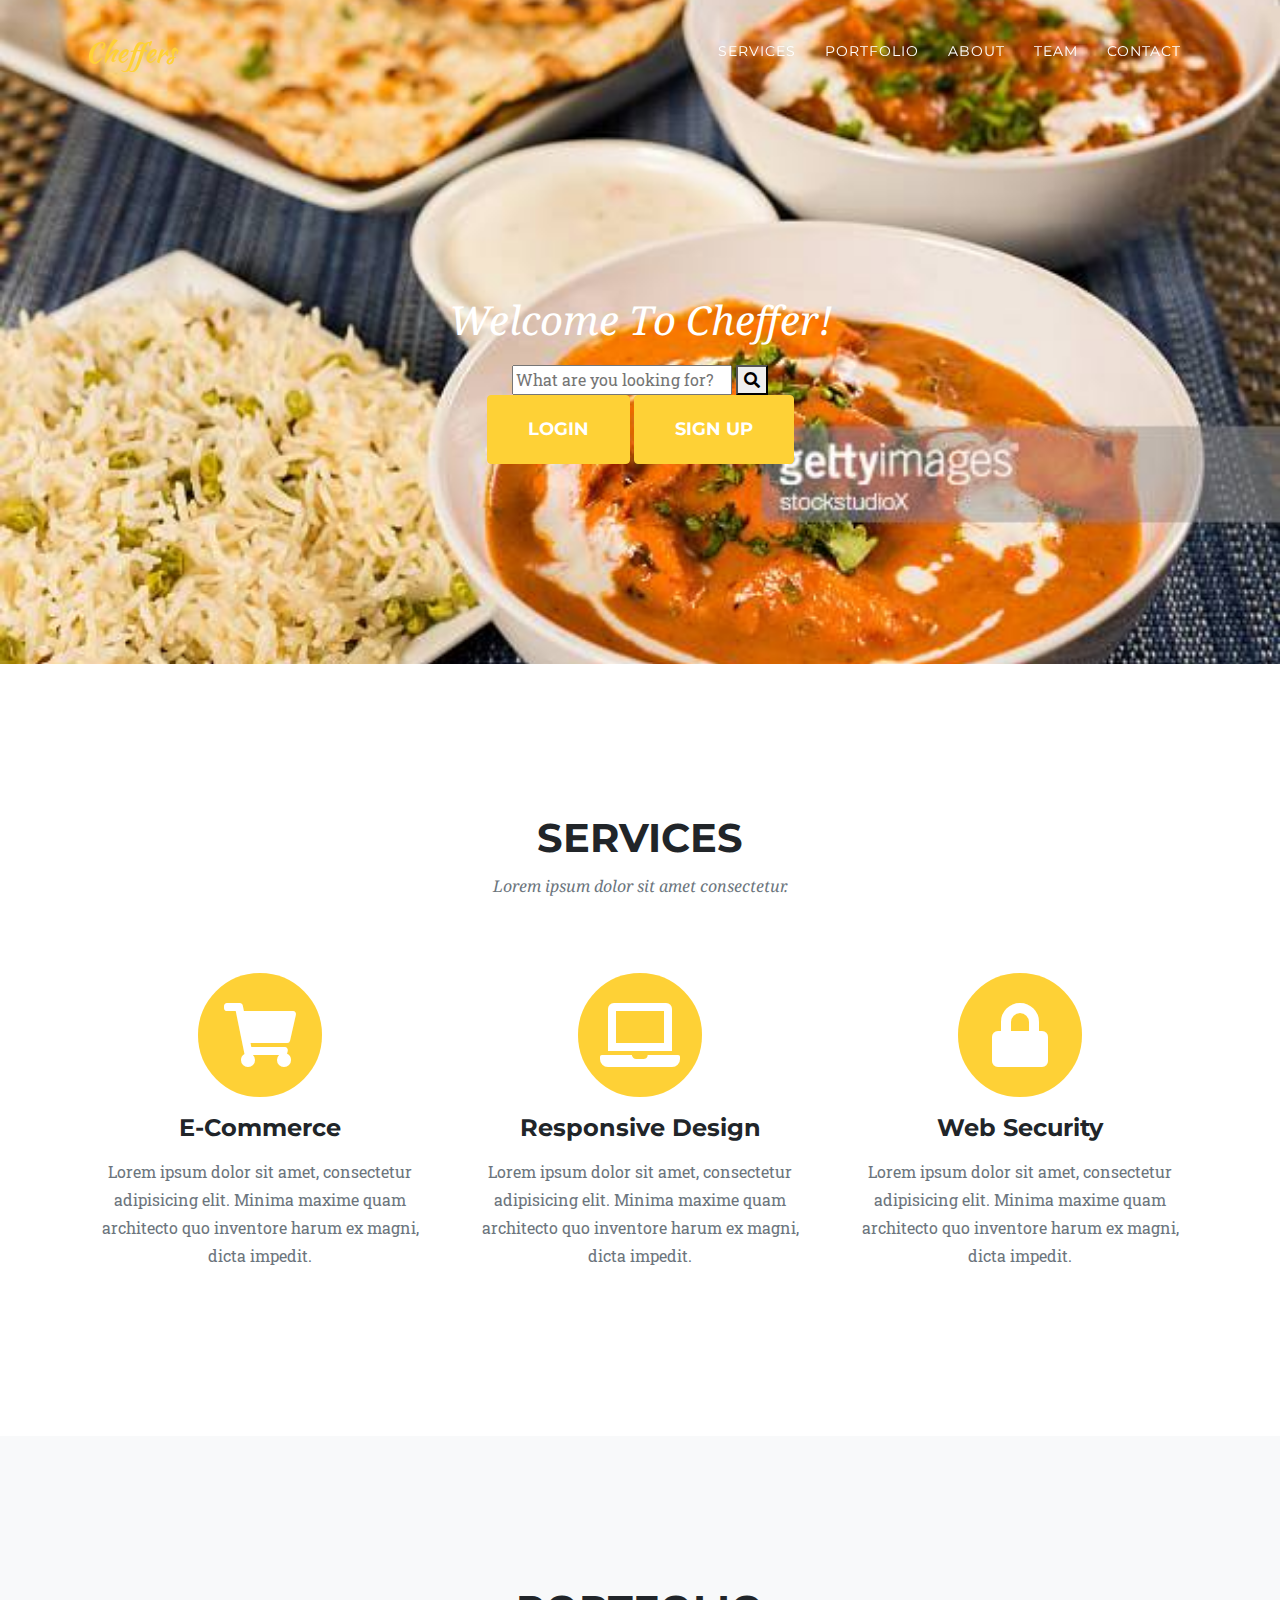
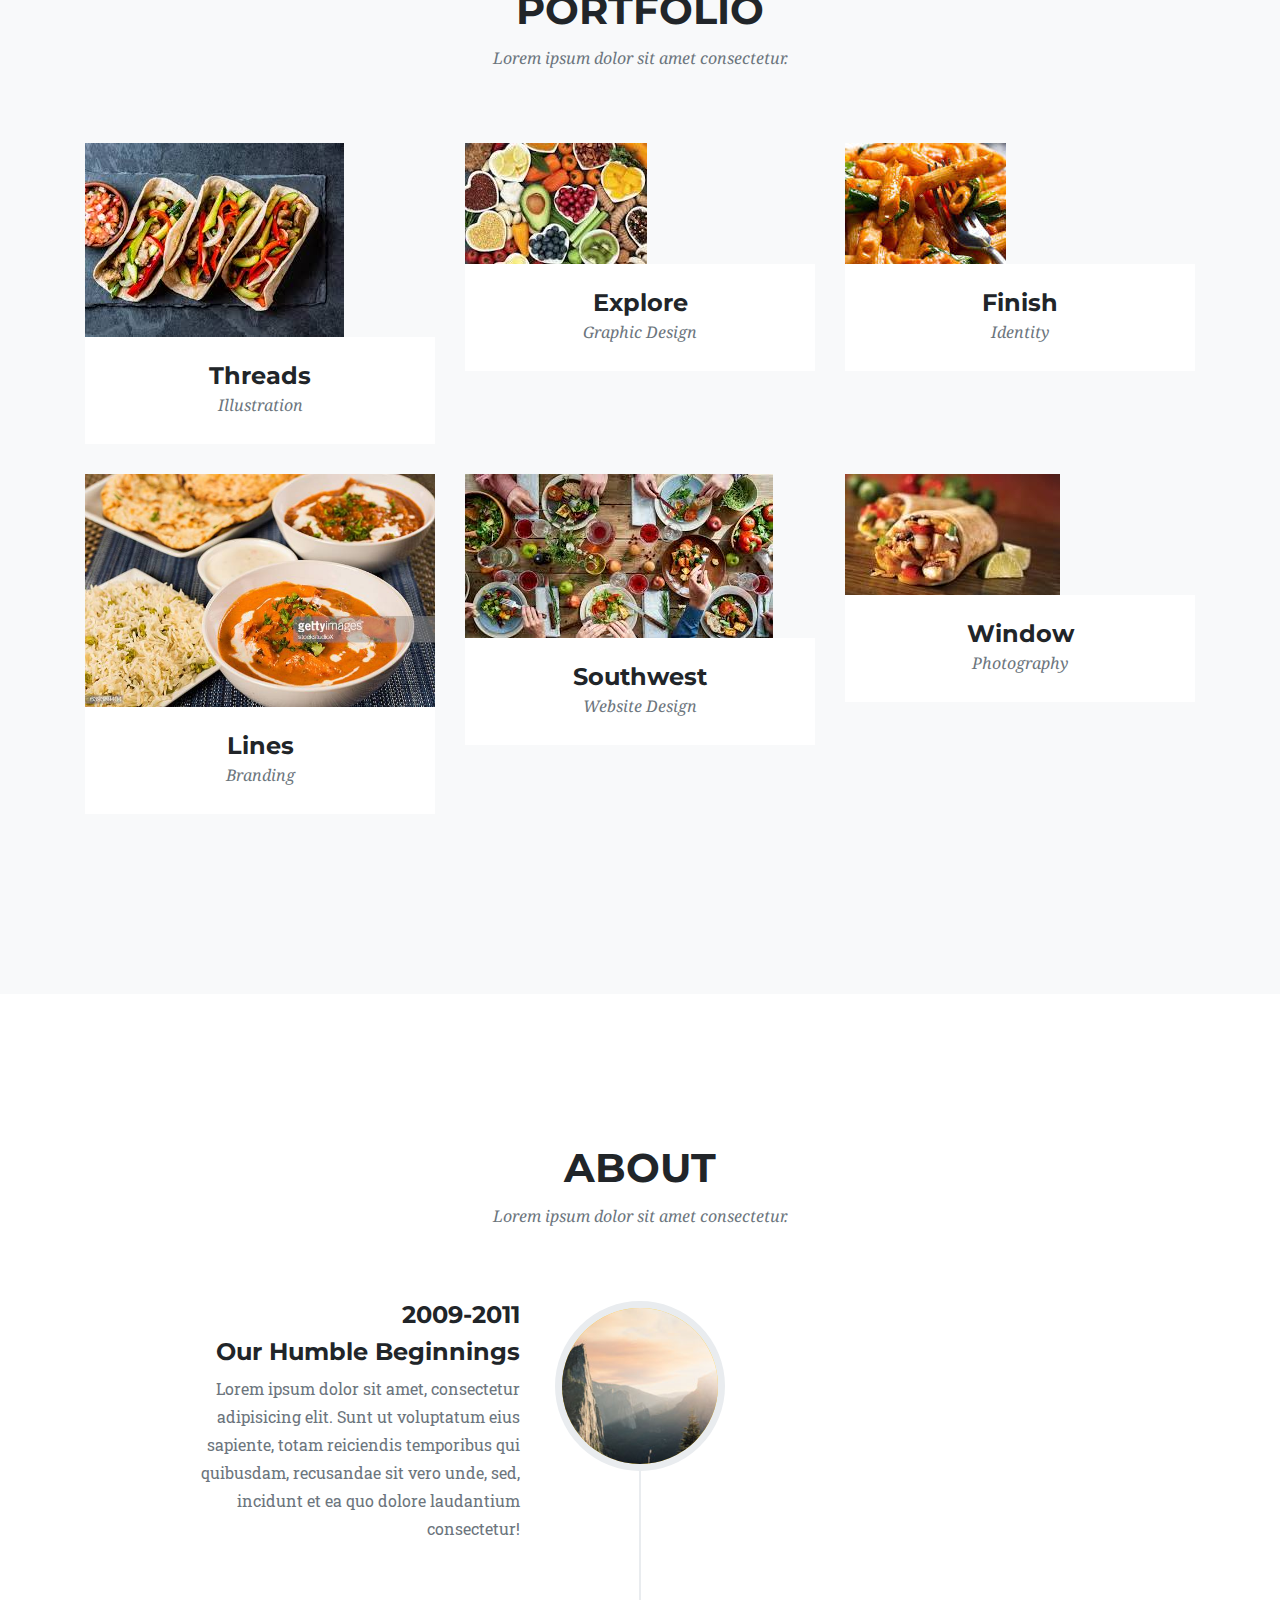
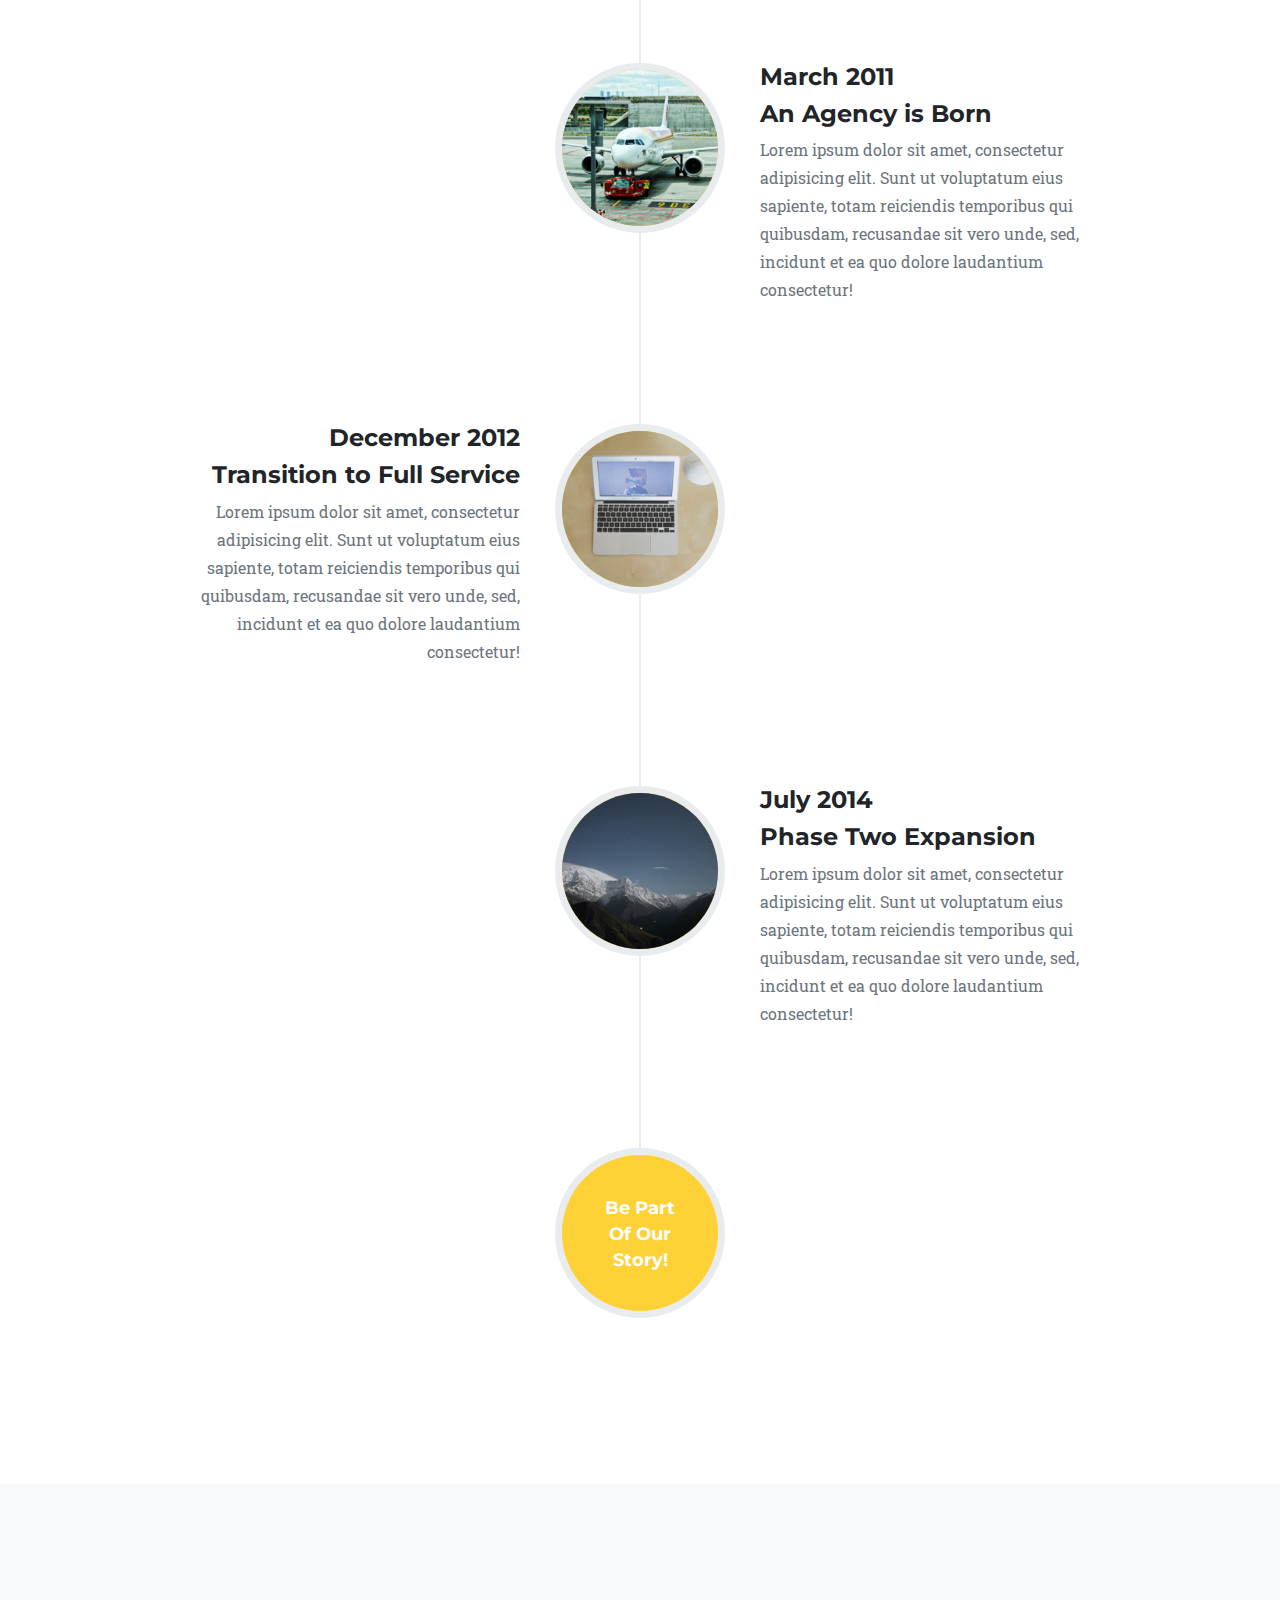
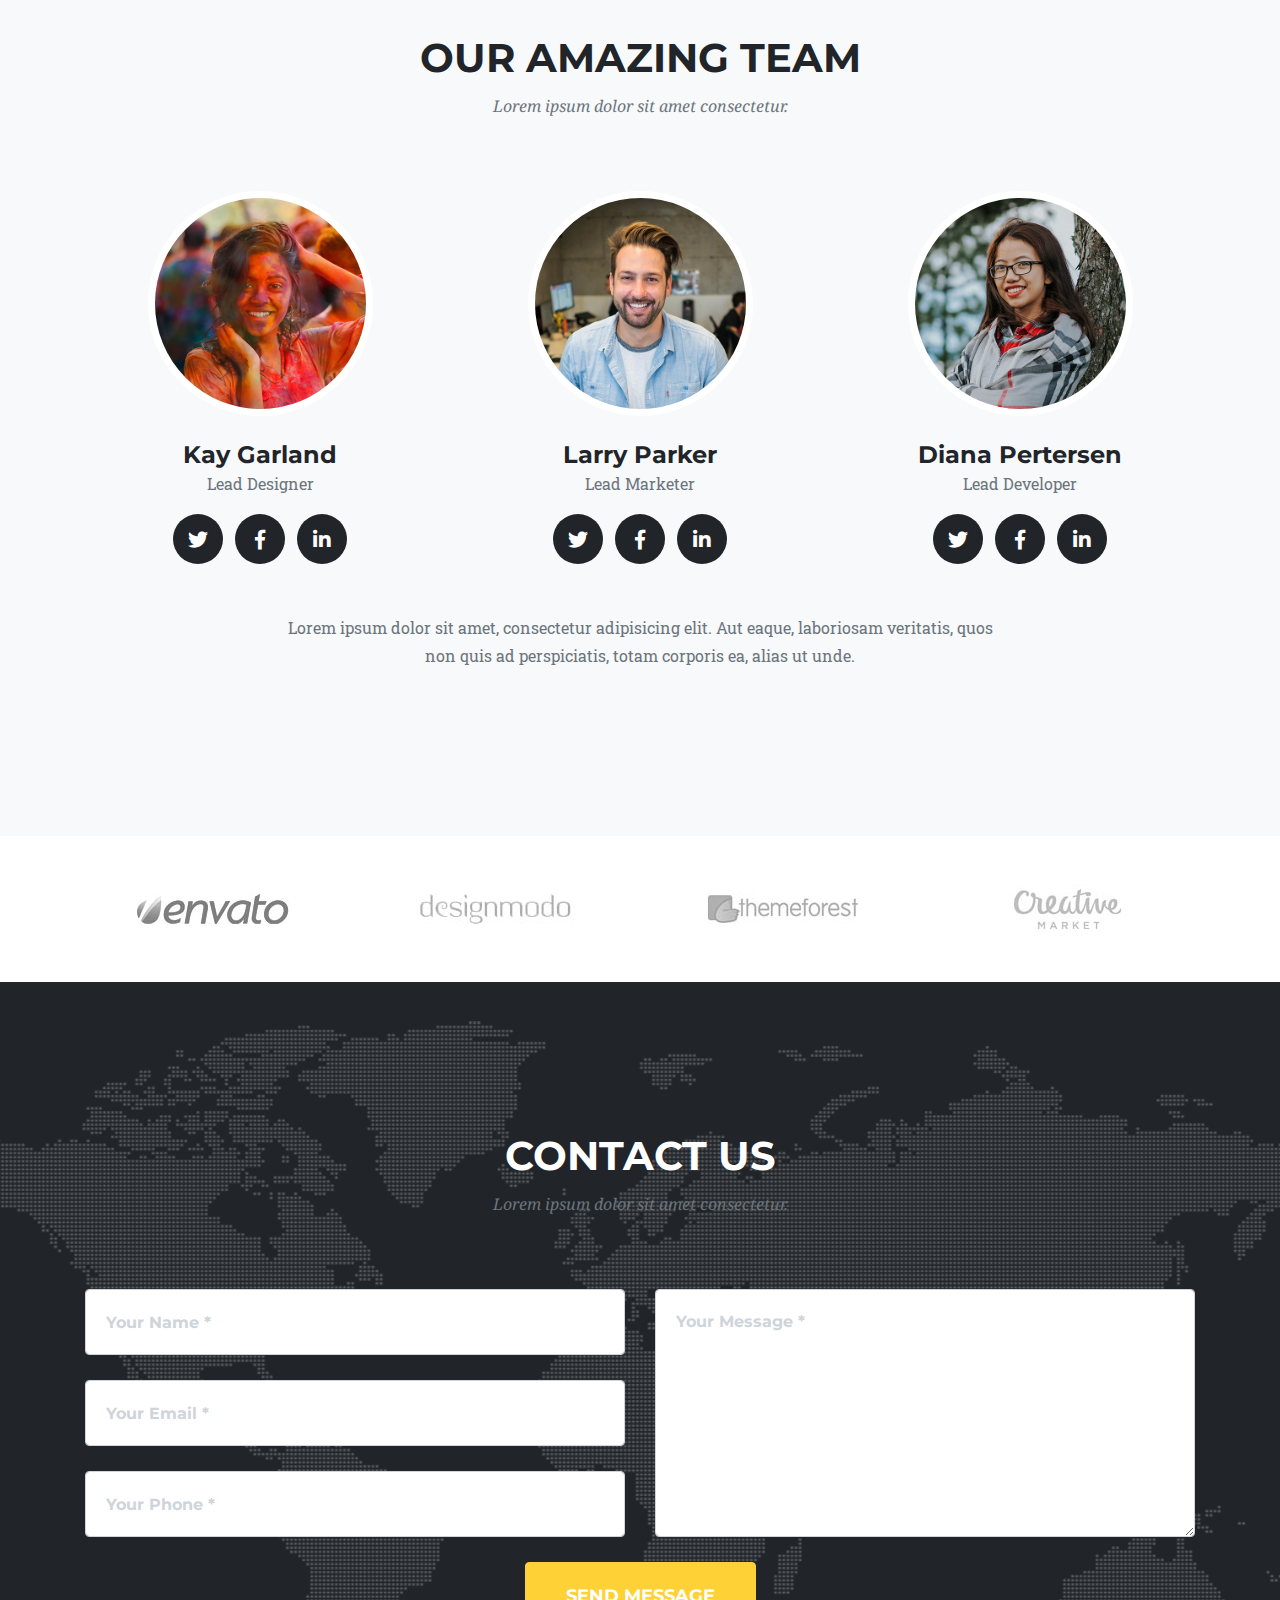
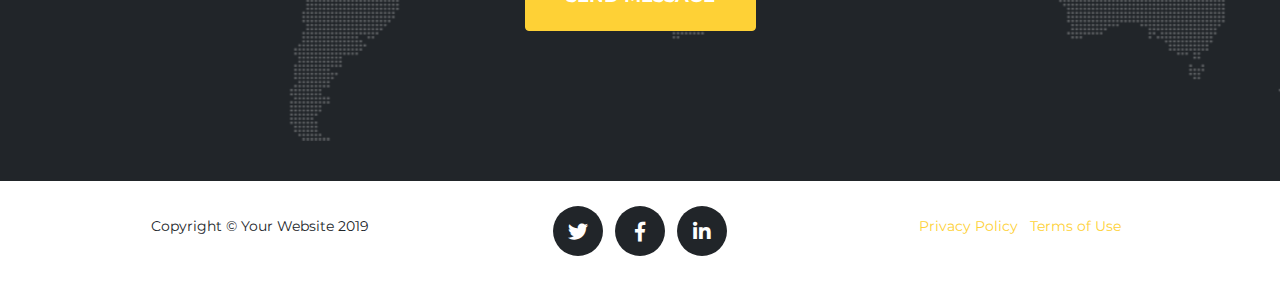
==== index.html @ 647dc179 "modifying bootstrap theme" ====
<!DOCTYPE html>
<html lang="en">

<head>

  <meta charset="utf-8">
  <meta name="viewport" content="width=device-width, initial-scale=1, shrink-to-fit=no">
  <meta name="description" content="">
  <meta name="author" content="">

  <title>Agency - Start Bootstrap Theme</title>

  <!-- Bootstrap core CSS -->
  <link href="vendor/bootstrap/css/bootstrap.min.css" rel="stylesheet">

  <!-- Custom fonts for this template -->
  <link href="vendor/fontawesome-free/css/all.min.css" rel="stylesheet" type="text/css">
  <link href="https://fonts.googleapis.com/css?family=Montserrat:400,700" rel="stylesheet" type="text/css">
  <link href='https://fonts.googleapis.com/css?family=Kaushan+Script' rel='stylesheet' type='text/css'>
  <link href='https://fonts.googleapis.com/css?family=Droid+Serif:400,700,400italic,700italic' rel='stylesheet' type='text/css'>
  <link href='https://fonts.googleapis.com/css?family=Roboto+Slab:400,100,300,700' rel='stylesheet' type='text/css'>

  <!-- Custom styles for this template -->
  <link href="css/agency.min.css" rel="stylesheet">

</head>

<body id="page-top">

  <!-- Navigation -->
  <nav class="navbar navbar-expand-lg navbar-dark fixed-top" id="mainNav">
    <div class="container">
      <a class="navbar-brand js-scroll-trigger" href="#page-top">Cheffers</a>
      <button class="navbar-toggler navbar-toggler-right" type="button" data-toggle="collapse" data-target="#navbarResponsive" aria-controls="navbarResponsive" aria-expanded="false" aria-label="Toggle navigation">
        Menu
        <i class="fas fa-bars"></i>
      </button>
      <div class="collapse navbar-collapse" id="navbarResponsive">
        <ul class="navbar-nav text-uppercase ml-auto">
          <li class="nav-item">
            <a class="nav-link js-scroll-trigger" href="#services">Services</a>
          </li>
          <li class="nav-item">
            <a class="nav-link js-scroll-trigger" href="#portfolio">Portfolio</a>
          </li>
          <li class="nav-item">
            <a class="nav-link js-scroll-trigger" href="#about">About</a>
          </li>
          <li class="nav-item">
            <a class="nav-link js-scroll-trigger" href="#team">Team</a>
          </li>
          <li class="nav-item">
            <a class="nav-link js-scroll-trigger" href="#contact">Contact</a>
          </li>
        </ul>
      </div>
    </div>
  </nav>

  <!-- Header -->
  <header class="masthead">
    <div class="container">
      <div class="intro-text">
        <div class="intro-lead-in">Welcome To Cheffer!</div>
        <div class="wrap">
   <div class="search">
      <input type="text" class="searchTerm" placeholder="What are you looking for?">
      <button type="submit" class="searchButton">
        <i class="fa fa-search"></i>
     </button>
   </div>
</div>
        <a class="btn btn-primary btn-xl text-uppercase js-scroll-trigger" href="Login.html">Login</a>
        <a class="btn btn-primary btn-xl text-uppercase js-scroll-trigger" href="Practie-form.html">Sign Up</a>
      </div>
    </div>
  </header>

  <!-- Services -->
  <section id="services">
    <div class="container">
      <div class="row">
        <div class="col-lg-12 text-center">
          <h2 class="section-heading text-uppercase">Services</h2>
          <h3 class="section-subheading text-muted">Lorem ipsum dolor sit amet consectetur.</h3>
        </div>
      </div>
      <div class="row text-center">
        <div class="col-md-4">
          <span class="fa-stack fa-4x">
            <i class="fas fa-circle fa-stack-2x text-primary"></i>
            <i class="fas fa-shopping-cart fa-stack-1x fa-inverse"></i>
          </span>
          <h4 class="service-heading">E-Commerce</h4>
          <p class="text-muted">Lorem ipsum dolor sit amet, consectetur adipisicing elit. Minima maxime quam architecto quo inventore harum ex magni, dicta impedit.</p>
        </div>
        <div class="col-md-4">
          <span class="fa-stack fa-4x">
            <i class="fas fa-circle fa-stack-2x text-primary"></i>
            <i class="fas fa-laptop fa-stack-1x fa-inverse"></i>
          </span>
          <h4 class="service-heading">Responsive Design</h4>
          <p class="text-muted">Lorem ipsum dolor sit amet, consectetur adipisicing elit. Minima maxime quam architecto quo inventore harum ex magni, dicta impedit.</p>
        </div>
        <div class="col-md-4">
          <span class="fa-stack fa-4x">
            <i class="fas fa-circle fa-stack-2x text-primary"></i>
            <i class="fas fa-lock fa-stack-1x fa-inverse"></i>
          </span>
          <h4 class="service-heading">Web Security</h4>
          <p class="text-muted">Lorem ipsum dolor sit amet, consectetur adipisicing elit. Minima maxime quam architecto quo inventore harum ex magni, dicta impedit.</p>
        </div>
      </div>
    </div>
  </section>

  <!-- Portfolio Grid -->
  <section class="bg-light" id="portfolio">
    <div class="container">
      <div class="row">
        <div class="col-lg-12 text-center">
          <h2 class="section-heading text-uppercase">Portfolio</h2>
          <h3 class="section-subheading text-muted">Lorem ipsum dolor sit amet consectetur.</h3>
        </div>
      </div>
      <div class="row">
        <div class="col-md-4 col-sm-6 portfolio-item">
          <a class="portfolio-link" data-toggle="modal" href="#portfolioModal1">
            <div class="portfolio-hover">
              <div class="portfolio-hover-content">
                <i class="fas fa-plus fa-3x"></i>
              </div>
            </div>
            <img class="img-fluid" src="img/portfolio/01-thumbnail.jpg" alt="">
          </a>
          <div class="portfolio-caption">
            <h4>Threads</h4>
            <p class="text-muted">Illustration</p>
          </div>
        </div>
        <div class="col-md-4 col-sm-6 portfolio-item">
          <a class="portfolio-link" data-toggle="modal" href="#portfolioModal2">
            <div class="portfolio-hover">
              <div class="portfolio-hover-content">
                <i class="fas fa-plus fa-3x"></i>
              </div>
            </div>
            <img class="img-fluid" src="img/portfolio/02-thumbnail.jpg" alt="">
          </a>
          <div class="portfolio-caption">
            <h4>Explore</h4>
            <p class="text-muted">Graphic Design</p>
          </div>
        </div>
        <div class="col-md-4 col-sm-6 portfolio-item">
          <a class="portfolio-link" data-toggle="modal" href="#portfolioModal3">
            <div class="portfolio-hover">
              <div class="portfolio-hover-content">
                <i class="fas fa-plus fa-3x"></i>
              </div>
            </div>
            <img class="img-fluid" src="img/portfolio/03-thumbnail.jpg" alt="">
          </a>
          <div class="portfolio-caption">
            <h4>Finish</h4>
            <p class="text-muted">Identity</p>
          </div>
        </div>
        <div class="col-md-4 col-sm-6 portfolio-item">
          <a class="portfolio-link" data-toggle="modal" href="#portfolioModal4">
            <div class="portfolio-hover">
              <div class="portfolio-hover-content">
                <i class="fas fa-plus fa-3x"></i>
              </div>
            </div>
            <img class="img-fluid" src="img/portfolio/04-thumbnail.jpg" alt="">
          </a>
          <div class="portfolio-caption">
            <h4>Lines</h4>
            <p class="text-muted">Branding</p>
          </div>
        </div>
        <div class="col-md-4 col-sm-6 portfolio-item">
          <a class="portfolio-link" data-toggle="modal" href="#portfolioModal5">
            <div class="portfolio-hover">
              <div class="portfolio-hover-content">
                <i class="fas fa-plus fa-3x"></i>
              </div>
            </div>
            <img class="img-fluid" src="img/portfolio/05-thumbnail.jpg" alt="">
          </a>
          <div class="portfolio-caption">
            <h4>Southwest</h4>
            <p class="text-muted">Website Design</p>
          </div>
        </div>
        <div class="col-md-4 col-sm-6 portfolio-item">
          <a class="portfolio-link" data-toggle="modal" href="#portfolioModal6">
            <div class="portfolio-hover">
              <div class="portfolio-hover-content">
                <i class="fas fa-plus fa-3x"></i>
              </div>
            </div>
            <img class="img-fluid" src="img/portfolio/06-thumbnail.jpg" alt="">
          </a>
          <div class="portfolio-caption">
            <h4>Window</h4>
            <p class="text-muted">Photography</p>
          </div>
        </div>
      </div>
    </div>
  </section>

  <!-- About -->
  <section id="about">
    <div class="container">
      <div class="row">
        <div class="col-lg-12 text-center">
          <h2 class="section-heading text-uppercase">About</h2>
          <h3 class="section-subheading text-muted">Lorem ipsum dolor sit amet consectetur.</h3>
        </div>
      </div>
      <div class="row">
        <div class="col-lg-12">
          <ul class="timeline">
            <li>
              <div class="timeline-image">
                <img class="rounded-circle img-fluid" src="img/about/1.jpg" alt="">
              </div>
              <div class="timeline-panel">
                <div class="timeline-heading">
                  <h4>2009-2011</h4>
                  <h4 class="subheading">Our Humble Beginnings</h4>
                </div>
                <div class="timeline-body">
                  <p class="text-muted">Lorem ipsum dolor sit amet, consectetur adipisicing elit. Sunt ut voluptatum eius sapiente, totam reiciendis temporibus qui quibusdam, recusandae sit vero unde, sed, incidunt et ea quo dolore laudantium consectetur!</p>
                </div>
              </div>
            </li>
            <li class="timeline-inverted">
              <div class="timeline-image">
                <img class="rounded-circle img-fluid" src="img/about/2.jpg" alt="">
              </div>
              <div class="timeline-panel">
                <div class="timeline-heading">
                  <h4>March 2011</h4>
                  <h4 class="subheading">An Agency is Born</h4>
                </div>
                <div class="timeline-body">
                  <p class="text-muted">Lorem ipsum dolor sit amet, consectetur adipisicing elit. Sunt ut voluptatum eius sapiente, totam reiciendis temporibus qui quibusdam, recusandae sit vero unde, sed, incidunt et ea quo dolore laudantium consectetur!</p>
                </div>
              </div>
            </li>
            <li>
              <div class="timeline-image">
                <img class="rounded-circle img-fluid" src="img/about/3.jpg" alt="">
              </div>
              <div class="timeline-panel">
                <div class="timeline-heading">
                  <h4>December 2012</h4>
                  <h4 class="subheading">Transition to Full Service</h4>
                </div>
                <div class="timeline-body">
                  <p class="text-muted">Lorem ipsum dolor sit amet, consectetur adipisicing elit. Sunt ut voluptatum eius sapiente, totam reiciendis temporibus qui quibusdam, recusandae sit vero unde, sed, incidunt et ea quo dolore laudantium consectetur!</p>
                </div>
              </div>
            </li>
            <li class="timeline-inverted">
              <div class="timeline-image">
                <img class="rounded-circle img-fluid" src="img/about/4.jpg" alt="">
              </div>
              <div class="timeline-panel">
                <div class="timeline-heading">
                  <h4>July 2014</h4>
                  <h4 class="subheading">Phase Two Expansion</h4>
                </div>
                <div class="timeline-body">
                  <p class="text-muted">Lorem ipsum dolor sit amet, consectetur adipisicing elit. Sunt ut voluptatum eius sapiente, totam reiciendis temporibus qui quibusdam, recusandae sit vero unde, sed, incidunt et ea quo dolore laudantium consectetur!</p>
                </div>
              </div>
            </li>
            <li class="timeline-inverted">
              <div class="timeline-image">
                <h4>Be Part
                  <br>Of Our
                  <br>Story!</h4>
              </div>
            </li>
          </ul>
        </div>
      </div>
    </div>
  </section>

  <!-- Team -->
  <section class="bg-light" id="team">
    <div class="container">
      <div class="row">
        <div class="col-lg-12 text-center">
          <h2 class="section-heading text-uppercase">Our Amazing Team</h2>
          <h3 class="section-subheading text-muted">Lorem ipsum dolor sit amet consectetur.</h3>
        </div>
      </div>
      <div class="row">
        <div class="col-sm-4">
          <div class="team-member">
            <img class="mx-auto rounded-circle" src="img/team/1.jpg" alt="">
            <h4>Kay Garland</h4>
            <p class="text-muted">Lead Designer</p>
            <ul class="list-inline social-buttons">
              <li class="list-inline-item">
                <a href="#">
                  <i class="fab fa-twitter"></i>
                </a>
              </li>
              <li class="list-inline-item">
                <a href="#">
                  <i class="fab fa-facebook-f"></i>
                </a>
              </li>
              <li class="list-inline-item">
                <a href="#">
                  <i class="fab fa-linkedin-in"></i>
                </a>
              </li>
            </ul>
          </div>
        </div>
        <div class="col-sm-4">
          <div class="team-member">
            <img class="mx-auto rounded-circle" src="img/team/2.jpg" alt="">
            <h4>Larry Parker</h4>
            <p class="text-muted">Lead Marketer</p>
            <ul class="list-inline social-buttons">
              <li class="list-inline-item">
                <a href="#">
                  <i class="fab fa-twitter"></i>
                </a>
              </li>
              <li class="list-inline-item">
                <a href="#">
                  <i class="fab fa-facebook-f"></i>
                </a>
              </li>
              <li class="list-inline-item">
                <a href="#">
                  <i class="fab fa-linkedin-in"></i>
                </a>
              </li>
            </ul>
          </div>
        </div>
        <div class="col-sm-4">
          <div class="team-member">
            <img class="mx-auto rounded-circle" src="img/team/3.jpg" alt="">
            <h4>Diana Pertersen</h4>
            <p class="text-muted">Lead Developer</p>
            <ul class="list-inline social-buttons">
              <li class="list-inline-item">
                <a href="#">
                  <i class="fab fa-twitter"></i>
                </a>
              </li>
              <li class="list-inline-item">
                <a href="#">
                  <i class="fab fa-facebook-f"></i>
                </a>
              </li>
              <li class="list-inline-item">
                <a href="#">
                  <i class="fab fa-linkedin-in"></i>
                </a>
              </li>
            </ul>
          </div>
        </div>
      </div>
      <div class="row">
        <div class="col-lg-8 mx-auto text-center">
          <p class="large text-muted">Lorem ipsum dolor sit amet, consectetur adipisicing elit. Aut eaque, laboriosam veritatis, quos non quis ad perspiciatis, totam corporis ea, alias ut unde.</p>
        </div>
      </div>
    </div>
  </section>

  <!-- Clients -->
  <section class="py-5">
    <div class="container">
      <div class="row">
        <div class="col-md-3 col-sm-6">
          <a href="#">
            <img class="img-fluid d-block mx-auto" src="img/logos/envato.jpg" alt="">
          </a>
        </div>
        <div class="col-md-3 col-sm-6">
          <a href="#">
            <img class="img-fluid d-block mx-auto" src="img/logos/designmodo.jpg" alt="">
          </a>
        </div>
        <div class="col-md-3 col-sm-6">
          <a href="#">
            <img class="img-fluid d-block mx-auto" src="img/logos/themeforest.jpg" alt="">
          </a>
        </div>
        <div class="col-md-3 col-sm-6">
          <a href="#">
            <img class="img-fluid d-block mx-auto" src="img/logos/creative-market.jpg" alt="">
          </a>
        </div>
      </div>
    </div>
  </section>

  <!-- Contact -->
  <section id="contact">
    <div class="container">
      <div class="row">
        <div class="col-lg-12 text-center">
          <h2 class="section-heading text-uppercase">Contact Us</h2>
          <h3 class="section-subheading text-muted">Lorem ipsum dolor sit amet consectetur.</h3>
        </div>
      </div>
      <div class="row">
        <div class="col-lg-12">
          <form id="contactForm" name="sentMessage" novalidate="novalidate">
            <div class="row">
              <div class="col-md-6">
                <div class="form-group">
                  <input class="form-control" id="name" type="text" placeholder="Your Name *" required="required" data-validation-required-message="Please enter your name.">
                  <p class="help-block text-danger"></p>
                </div>
                <div class="form-group">
                  <input class="form-control" id="email" type="email" placeholder="Your Email *" required="required" data-validation-required-message="Please enter your email address.">
                  <p class="help-block text-danger"></p>
                </div>
                <div class="form-group">
                  <input class="form-control" id="phone" type="tel" placeholder="Your Phone *" required="required" data-validation-required-message="Please enter your phone number.">
                  <p class="help-block text-danger"></p>
                </div>
              </div>
              <div class="col-md-6">
                <div class="form-group">
                  <textarea class="form-control" id="message" placeholder="Your Message *" required="required" data-validation-required-message="Please enter a message."></textarea>
                  <p class="help-block text-danger"></p>
                </div>
              </div>
              <div class="clearfix"></div>
              <div class="col-lg-12 text-center">
                <div id="success"></div>
                <button id="sendMessageButton" class="btn btn-primary btn-xl text-uppercase" type="submit">Send Message</button>
              </div>
            </div>
          </form>
        </div>
      </div>
    </div>
  </section>

  <!-- Footer -->
  <footer>
    <div class="container">
      <div class="row">
        <div class="col-md-4">
          <span class="copyright">Copyright &copy; Your Website 2019</span>
        </div>
        <div class="col-md-4">
          <ul class="list-inline social-buttons">
            <li class="list-inline-item">
              <a href="#">
                <i class="fab fa-twitter"></i>
              </a>
            </li>
            <li class="list-inline-item">
              <a href="#">
                <i class="fab fa-facebook-f"></i>
              </a>
            </li>
            <li class="list-inline-item">
              <a href="#">
                <i class="fab fa-linkedin-in"></i>
              </a>
            </li>
          </ul>
        </div>
        <div class="col-md-4">
          <ul class="list-inline quicklinks">
            <li class="list-inline-item">
              <a href="#">Privacy Policy</a>
            </li>
            <li class="list-inline-item">
              <a href="#">Terms of Use</a>
            </li>
          </ul>
        </div>
      </div>
    </div>
  </footer>

  <!-- Portfolio Modals -->

  <!-- Modal 1 -->
  <div class="portfolio-modal modal fade" id="portfolioModal1" tabindex="-1" role="dialog" aria-hidden="true">
    <div class="modal-dialog">
      <div class="modal-content">
        <div class="close-modal" data-dismiss="modal">
          <div class="lr">
            <div class="rl"></div>
          </div>
        </div>
        <div class="container">
          <div class="row">
            <div class="col-lg-8 mx-auto">
              <div class="modal-body">
                <!-- Project Details Go Here -->
                <h2 class="text-uppercase">Project Name</h2>
                <p class="item-intro text-muted">Lorem ipsum dolor sit amet consectetur.</p>
                <img class="img-fluid d-block mx-auto" src="img/portfolio/01-full.jpg" alt="">
                <p>Use this area to describe your project. Lorem ipsum dolor sit amet, consectetur adipisicing elit. Est blanditiis dolorem culpa incidunt minus dignissimos deserunt repellat aperiam quasi sunt officia expedita beatae cupiditate, maiores repudiandae, nostrum, reiciendis facere nemo!</p>
                <ul class="list-inline">
                  <li>Date: January 2017</li>
                  <li>Client: Threads</li>
                  <li>Category: Illustration</li>
                </ul>
                <button class="btn btn-primary" data-dismiss="modal" type="button">
                  <i class="fas fa-times"></i>
                  Close Project</button>
              </div>
            </div>
          </div>
        </div>
      </div>
    </div>
  </div>

  <!-- Modal 2 -->
  <div class="portfolio-modal modal fade" id="portfolioModal2" tabindex="-1" role="dialog" aria-hidden="true">
    <div class="modal-dialog">
      <div class="modal-content">
        <div class="close-modal" data-dismiss="modal">
          <div class="lr">
            <div class="rl"></div>
          </div>
        </div>
        <div class="container">
          <div class="row">
            <div class="col-lg-8 mx-auto">
              <div class="modal-body">
                <!-- Project Details Go Here -->
                <h2 class="text-uppercase">Project Name</h2>
                <p class="item-intro text-muted">Lorem ipsum dolor sit amet consectetur.</p>
                <img class="img-fluid d-block mx-auto" src="img/portfolio/02-full.jpg" alt="">
                <p>Use this area to describe your project. Lorem ipsum dolor sit amet, consectetur adipisicing elit. Est blanditiis dolorem culpa incidunt minus dignissimos deserunt repellat aperiam quasi sunt officia expedita beatae cupiditate, maiores repudiandae, nostrum, reiciendis facere nemo!</p>
                <ul class="list-inline">
                  <li>Date: January 2017</li>
                  <li>Client: Explore</li>
                  <li>Category: Graphic Design</li>
                </ul>
                <button class="btn btn-primary" data-dismiss="modal" type="button">
                  <i class="fas fa-times"></i>
                  Close Project</button>
              </div>
            </div>
          </div>
        </div>
      </div>
    </div>
  </div>

  <!-- Modal 3 -->
  <div class="portfolio-modal modal fade" id="portfolioModal3" tabindex="-1" role="dialog" aria-hidden="true">
    <div class="modal-dialog">
      <div class="modal-content">
        <div class="close-modal" data-dismiss="modal">
          <div class="lr">
            <div class="rl"></div>
          </div>
        </div>
        <div class="container">
          <div class="row">
            <div class="col-lg-8 mx-auto">
              <div class="modal-body">
                <!-- Project Details Go Here -->
                <h2 class="text-uppercase">Project Name</h2>
                <p class="item-intro text-muted">Lorem ipsum dolor sit amet consectetur.</p>
                <img class="img-fluid d-block mx-auto" src="img/portfolio/03-full.jpg" alt="">
                <p>Use this area to describe your project. Lorem ipsum dolor sit amet, consectetur adipisicing elit. Est blanditiis dolorem culpa incidunt minus dignissimos deserunt repellat aperiam quasi sunt officia expedita beatae cupiditate, maiores repudiandae, nostrum, reiciendis facere nemo!</p>
                <ul class="list-inline">
                  <li>Date: January 2017</li>
                  <li>Client: Finish</li>
                  <li>Category: Identity</li>
                </ul>
                <button class="btn btn-primary" data-dismiss="modal" type="button">
                  <i class="fas fa-times"></i>
                  Close Project</button>
              </div>
            </div>
          </div>
        </div>
      </div>
    </div>
  </div>

  <!-- Modal 4 -->
  <div class="portfolio-modal modal fade" id="portfolioModal4" tabindex="-1" role="dialog" aria-hidden="true">
    <div class="modal-dialog">
      <div class="modal-content">
        <div class="close-modal" data-dismiss="modal">
          <div class="lr">
            <div class="rl"></div>
          </div>
        </div>
        <div class="container">
          <div class="row">
            <div class="col-lg-8 mx-auto">
              <div class="modal-body">
                <!-- Project Details Go Here -->
                <h2 class="text-uppercase">Project Name</h2>
                <p class="item-intro text-muted">Lorem ipsum dolor sit amet consectetur.</p>
                <img class="img-fluid d-block mx-auto" src="img/portfolio/04-full.jpg" alt="">
                <p>Use this area to describe your project. Lorem ipsum dolor sit amet, consectetur adipisicing elit. Est blanditiis dolorem culpa incidunt minus dignissimos deserunt repellat aperiam quasi sunt officia expedita beatae cupiditate, maiores repudiandae, nostrum, reiciendis facere nemo!</p>
                <ul class="list-inline">
                  <li>Date: January 2017</li>
                  <li>Client: Lines</li>
                  <li>Category: Branding</li>
                </ul>
                <button class="btn btn-primary" data-dismiss="modal" type="button">
                  <i class="fas fa-times"></i>
                  Close Project</button>
              </div>
            </div>
          </div>
        </div>
      </div>
    </div>
  </div>

  <!-- Modal 5 -->
  <div class="portfolio-modal modal fade" id="portfolioModal5" tabindex="-1" role="dialog" aria-hidden="true">
    <div class="modal-dialog">
      <div class="modal-content">
        <div class="close-modal" data-dismiss="modal">
          <div class="lr">
            <div class="rl"></div>
          </div>
        </div>
        <div class="container">
          <div class="row">
            <div class="col-lg-8 mx-auto">
              <div class="modal-body">
                <!-- Project Details Go Here -->
                <h2 class="text-uppercase">Project Name</h2>
                <p class="item-intro text-muted">Lorem ipsum dolor sit amet consectetur.</p>
                <img class="img-fluid d-block mx-auto" src="img/portfolio/05-full.jpg" alt="">
                <p>Use this area to describe your project. Lorem ipsum dolor sit amet, consectetur adipisicing elit. Est blanditiis dolorem culpa incidunt minus dignissimos deserunt repellat aperiam quasi sunt officia expedita beatae cupiditate, maiores repudiandae, nostrum, reiciendis facere nemo!</p>
                <ul class="list-inline">
                  <li>Date: January 2017</li>
                  <li>Client: Southwest</li>
                  <li>Category: Website Design</li>
                </ul>
                <button class="btn btn-primary" data-dismiss="modal" type="button">
                  <i class="fas fa-times"></i>
                  Close Project</button>
              </div>
            </div>
          </div>
        </div>
      </div>
    </div>
  </div>

  <!-- Modal 6 -->
  <div class="portfolio-modal modal fade" id="portfolioModal6" tabindex="-1" role="dialog" aria-hidden="true">
    <div class="modal-dialog">
      <div class="modal-content">
        <div class="close-modal" data-dismiss="modal">
          <div class="lr">
            <div class="rl"></div>
          </div>
        </div>
        <div class="container">
          <div class="row">
            <div class="col-lg-8 mx-auto">
              <div class="modal-body">
                <!-- Project Details Go Here -->
                <h2 class="text-uppercase">Project Name</h2>
                <p class="item-intro text-muted">Lorem ipsum dolor sit amet consectetur.</p>
                <img class="img-fluid d-block mx-auto" src="img/portfolio/06-full.jpg" alt="">
                <p>Use this area to describe your project. Lorem ipsum dolor sit amet, consectetur adipisicing elit. Est blanditiis dolorem culpa incidunt minus dignissimos deserunt repellat aperiam quasi sunt officia expedita beatae cupiditate, maiores repudiandae, nostrum, reiciendis facere nemo!</p>
                <ul class="list-inline">
                  <li>Date: January 2017</li>
                  <li>Client: Window</li>
                  <li>Category: Photography</li>
                </ul>
                <button class="btn btn-primary" data-dismiss="modal" type="button">
                  <i class="fas fa-times"></i>
                  Close Project</button>
              </div>
            </div>
          </div>
        </div>
      </div>
    </div>
  </div>

  <!-- Bootstrap core JavaScript -->
  <script src="vendor/jquery/jquery.min.js"></script>
  <script src="vendor/bootstrap/js/bootstrap.bundle.min.js"></script>

  <!-- Plugin JavaScript -->
  <script src="vendor/jquery-easing/jquery.easing.min.js"></script>

  <!-- Contact form JavaScript -->
  <script src="js/jqBootstrapValidation.js"></script>
  <script src="js/contact_me.js"></script>

  <!-- Custom scripts for this template -->
  <script src="js/agency.min.js"></script>

</body>

</html>
---- css/agency.min.css ----
/*!
 * Start Bootstrap - Agency v5.0.5 (https://startbootstrap.com/template-overviews/agency)
 * Copyright 2013-2019 Start Bootstrap
 * Licensed under MIT (https://github.com/BlackrockDigital/startbootstrap-agency/blob/master/LICENSE)
 */body{overflow-x:hidden;font-family:'Roboto Slab',-apple-system,BlinkMacSystemFont,'Segoe UI',Roboto,'Helvetica Neue',Arial,sans-serif,'Apple Color Emoji','Segoe UI Emoji','Segoe UI Symbol','Noto Color Emoji'}p{line-height:1.75}a{color:#fed136}a:hover{color:#fec503}.text-primary{color:#fed136!important}h1,h2,h3,h4,h5,h6{font-weight:700;font-family:Montserrat,-apple-system,BlinkMacSystemFont,'Segoe UI',Roboto,'Helvetica Neue',Arial,sans-serif,'Apple Color Emoji','Segoe UI Emoji','Segoe UI Symbol','Noto Color Emoji'}section{padding:100px 0}section h2.section-heading{font-size:40px;margin-top:0;margin-bottom:15px}section h3.section-subheading{font-size:16px;font-weight:400;font-style:italic;margin-bottom:75px;text-transform:none;font-family:'Droid Serif',-apple-system,BlinkMacSystemFont,'Segoe UI',Roboto,'Helvetica Neue',Arial,sans-serif,'Apple Color Emoji','Segoe UI Emoji','Segoe UI Symbol','Noto Color Emoji'}@media (min-width:768px){section{padding:150px 0}}.btn{font-family:Montserrat,-apple-system,BlinkMacSystemFont,'Segoe UI',Roboto,'Helvetica Neue',Arial,sans-serif,'Apple Color Emoji','Segoe UI Emoji','Segoe UI Symbol','Noto Color Emoji';font-weight:700}.btn-xl{font-size:18px;padding:20px 40px}.btn-primary{background-color:#fed136;border-color:#fed136}.btn-primary:active,.btn-primary:focus,.btn-primary:hover{background-color:#fec810!important;border-color:#fec810!important;color:#fff}.btn-primary:active,.btn-primary:focus{-webkit-box-shadow:0 0 0 .2rem rgba(254,209,55,.5)!important;box-shadow:0 0 0 .2rem rgba(254,209,55,.5)!important}::selection{background:#fed136;text-shadow:none}img::selection{background:0 0}img::-moz-selection{background:0 0}#mainNav{background-color:#212529}#mainNav .navbar-toggler{font-size:12px;right:0;padding:13px;text-transform:uppercase;color:#fff;border:0;background-color:#fed136;font-family:Montserrat,-apple-system,BlinkMacSystemFont,'Segoe UI',Roboto,'Helvetica Neue',Arial,sans-serif,'Apple Color Emoji','Segoe UI Emoji','Segoe UI Symbol','Noto Color Emoji'}#mainNav .navbar-brand{color:#fed136;font-family:'Kaushan Script',-apple-system,BlinkMacSystemFont,'Segoe UI',Roboto,'Helvetica Neue',Arial,sans-serif,'Apple Color Emoji','Segoe UI Emoji','Segoe UI Symbol','Noto Color Emoji'}#mainNav .navbar-brand.active,#mainNav .navbar-brand:active,#mainNav .navbar-brand:focus,#mainNav .navbar-brand:hover{color:#fec503}#mainNav .navbar-nav .nav-item .nav-link{font-size:90%;font-weight:400;padding:.75em 0;letter-spacing:1px;color:#fff;font-family:Montserrat,-apple-system,BlinkMacSystemFont,'Segoe UI',Roboto,'Helvetica Neue',Arial,sans-serif,'Apple Color Emoji','Segoe UI Emoji','Segoe UI Symbol','Noto Color Emoji'}#mainNav .navbar-nav .nav-item .nav-link.active,#mainNav .navbar-nav .nav-item .nav-link:hover{color:#fed136}@media (min-width:992px){#mainNav{padding-top:25px;padding-bottom:25px;-webkit-transition:padding-top .3s,padding-bottom .3s;transition:padding-top .3s,padding-bottom .3s;border:none;background-color:transparent}#mainNav .navbar-brand{font-size:1.75em;-webkit-transition:all .3s;transition:all .3s}#mainNav .navbar-nav .nav-item .nav-link{padding:1.1em 1em!important}#mainNav.navbar-shrink{padding-top:0;padding-bottom:0;background-color:#212529}#mainNav.navbar-shrink .navbar-brand{font-size:1.25em;padding:12px 0}}header.masthead{text-align:center;color:#fff;background-image:url(../img/header-bg.jpg);background-repeat:no-repeat;background-attachment:scroll;background-position:center center;background-size:cover}header.masthead .intro-text{padding-top:150px;padding-bottom:100px}header.masthead .intro-text .intro-lead-in{font-size:22px;font-style:italic;line-height:22px;margin-bottom:25px;font-family:'Droid Serif',-apple-system,BlinkMacSystemFont,'Segoe UI',Roboto,'Helvetica Neue',Arial,sans-serif,'Apple Color Emoji','Segoe UI Emoji','Segoe UI Symbol','Noto Color Emoji'}header.masthead .intro-text .intro-heading{font-size:50px;font-weight:700;line-height:50px;margin-bottom:25px;font-family:Montserrat,-apple-system,BlinkMacSystemFont,'Segoe UI',Roboto,'Helvetica Neue',Arial,sans-serif,'Apple Color Emoji','Segoe UI Emoji','Segoe UI Symbol','Noto Color Emoji'}@media (min-width:768px){header.masthead .intro-text{padding-top:300px;padding-bottom:200px}header.masthead .intro-text .intro-lead-in{font-size:40px;font-style:italic;line-height:40px;margin-bottom:25px;font-family:'Droid Serif',-apple-system,BlinkMacSystemFont,'Segoe UI',Roboto,'Helvetica Neue',Arial,sans-serif,'Apple Color Emoji','Segoe UI Emoji','Segoe UI Symbol','Noto Color Emoji'}header.masthead .intro-text .intro-heading{font-size:75px;font-weight:700;line-height:75px;margin-bottom:50px;font-family:Montserrat,-apple-system,BlinkMacSystemFont,'Segoe UI',Roboto,'Helvetica Neue',Arial,sans-serif,'Apple Color Emoji','Segoe UI Emoji','Segoe UI Symbol','Noto Color Emoji'}}.service-heading{margin:15px 0;text-transform:none}#portfolio .portfolio-item{right:0;margin:0 0 15px}#portfolio .portfolio-item .portfolio-link{position:relative;display:block;max-width:400px;margin:0 auto;cursor:pointer}#portfolio .portfolio-item .portfolio-link .portfolio-hover{position:absolute;width:100%;height:100%;-webkit-transition:all ease .5s;transition:all ease .5s;opacity:0;background:rgba(254,209,54,.9)}#portfolio .portfolio-item .portfolio-link .portfolio-hover:hover{opacity:1}#portfolio .portfolio-item .portfolio-link .portfolio-hover .portfolio-hover-content{font-size:20px;position:absolute;top:50%;width:100%;height:20px;margin-top:-12px;text-align:center;color:#fff}#portfolio .portfolio-item .portfolio-link .portfolio-hover .portfolio-hover-content i{margin-top:-12px}#portfolio .portfolio-item .portfolio-link .portfolio-hover .portfolio-hover-content h3,#portfolio .portfolio-item .portfolio-link .portfolio-hover .portfolio-hover-content h4{margin:0}#portfolio .portfolio-item .portfolio-caption{max-width:400px;margin:0 auto;padding:25px;text-align:center;background-color:#fff}#portfolio .portfolio-item .portfolio-caption h4{margin:0;text-transform:none}#portfolio .portfolio-item .portfolio-caption p{font-size:16px;font-style:italic;margin:0;font-family:'Droid Serif',-apple-system,BlinkMacSystemFont,'Segoe UI',Roboto,'Helvetica Neue',Arial,sans-serif,'Apple Color Emoji','Segoe UI Emoji','Segoe UI Symbol','Noto Color Emoji'}#portfolio *{z-index:2}@media (min-width:767px){#portfolio .portfolio-item{margin:0 0 30px}}.portfolio-modal{padding-right:0!important}.portfolio-modal .modal-dialog{margin:1rem;max-width:100vw}.portfolio-modal .modal-content{padding:100px 0;text-align:center}.portfolio-modal .modal-content h2{font-size:3em;margin-bottom:15px}.portfolio-modal .modal-content p{margin-bottom:30px}.portfolio-modal .modal-content p.item-intro{font-size:16px;font-style:italic;margin:20px 0 30px;font-family:'Droid Serif',-apple-system,BlinkMacSystemFont,'Segoe UI',Roboto,'Helvetica Neue',Arial,sans-serif,'Apple Color Emoji','Segoe UI Emoji','Segoe UI Symbol','Noto Color Emoji'}.portfolio-modal .modal-content ul.list-inline{margin-top:0;margin-bottom:30px}.portfolio-modal .modal-content img{margin-bottom:30px}.portfolio-modal .modal-content button{cursor:pointer}.portfolio-modal .close-modal{position:absolute;top:25px;right:25px;width:75px;height:75px;cursor:pointer;background-color:transparent}.portfolio-modal .close-modal:hover{opacity:.3}.portfolio-modal .close-modal .lr{z-index:1051;width:1px;height:75px;margin-left:35px;-webkit-transform:rotate(45deg);transform:rotate(45deg);background-color:#212529}.portfolio-modal .close-modal .lr .rl{z-index:1052;width:1px;height:75px;-webkit-transform:rotate(90deg);transform:rotate(90deg);background-color:#212529}.timeline{position:relative;padding:0;list-style:none}.timeline:before{position:absolute;top:0;bottom:0;left:40px;width:2px;margin-left:-1.5px;content:'';background-color:#e9ecef}.timeline>li{position:relative;min-height:50px;margin-bottom:50px}.timeline>li:after,.timeline>li:before{display:table;content:' '}.timeline>li:after{clear:both}.timeline>li .timeline-panel{position:relative;float:right;width:100%;padding:0 20px 0 100px;text-align:left}.timeline>li .timeline-panel:before{right:auto;left:-15px;border-right-width:15px;border-left-width:0}.timeline>li .timeline-panel:after{right:auto;left:-14px;border-right-width:14px;border-left-width:0}.timeline>li .timeline-image{position:absolute;z-index:100;left:0;width:80px;height:80px;margin-left:0;text-align:center;color:#fff;border:7px solid #e9ecef;border-radius:100%;background-color:#fed136}.timeline>li .timeline-image h4{font-size:10px;line-height:14px;margin-top:12px}.timeline>li.timeline-inverted>.timeline-panel{float:right;padding:0 20px 0 100px;text-align:left}.timeline>li.timeline-inverted>.timeline-panel:before{right:auto;left:-15px;border-right-width:15px;border-left-width:0}.timeline>li.timeline-inverted>.timeline-panel:after{right:auto;left:-14px;border-right-width:14px;border-left-width:0}.timeline>li:last-child{margin-bottom:0}.timeline .timeline-heading h4{margin-top:0;color:inherit}.timeline .timeline-heading h4.subheading{text-transform:none}.timeline .timeline-body>p,.timeline .timeline-body>ul{margin-bottom:0}@media (min-width:768px){.timeline:before{left:50%}.timeline>li{min-height:100px;margin-bottom:100px}.timeline>li .timeline-panel{float:left;width:41%;padding:0 20px 20px 30px;text-align:right}.timeline>li .timeline-image{left:50%;width:100px;height:100px;margin-left:-50px}.timeline>li .timeline-image h4{font-size:13px;line-height:18px;margin-top:16px}.timeline>li.timeline-inverted>.timeline-panel{float:right;padding:0 30px 20px 20px;text-align:left}}@media (min-width:992px){.timeline>li{min-height:150px}.timeline>li .timeline-panel{padding:0 20px 20px}.timeline>li .timeline-image{width:150px;height:150px;margin-left:-75px}.timeline>li .timeline-image h4{font-size:18px;line-height:26px;margin-top:30px}.timeline>li.timeline-inverted>.timeline-panel{padding:0 20px 20px}}@media (min-width:1200px){.timeline>li{min-height:170px}.timeline>li .timeline-panel{padding:0 20px 20px 100px}.timeline>li .timeline-image{width:170px;height:170px;margin-left:-85px}.timeline>li .timeline-image h4{margin-top:40px}.timeline>li.timeline-inverted>.timeline-panel{padding:0 100px 20px 20px}}.team-member{margin-bottom:50px;text-align:center}.team-member img{width:225px;height:225px;border:7px solid #fff}.team-member h4{margin-top:25px;margin-bottom:0;text-transform:none}.team-member p{margin-top:0}section#contact{background-color:#212529;background-image:url(../img/map-image.png);background-repeat:no-repeat;background-position:center}section#contact .section-heading{color:#fff}section#contact .form-group{margin-bottom:25px}section#contact .form-group input,section#contact .form-group textarea{padding:20px}section#contact .form-group input.form-control{height:auto}section#contact .form-group textarea.form-control{height:248px}section#contact .form-control:focus{border-color:#fed136;-webkit-box-shadow:none;box-shadow:none}section#contact ::-webkit-input-placeholder{font-weight:700;color:#ced4da;font-family:Montserrat,-apple-system,BlinkMacSystemFont,'Segoe UI',Roboto,'Helvetica Neue',Arial,sans-serif,'Apple Color Emoji','Segoe UI Emoji','Segoe UI Symbol','Noto Color Emoji'}section#contact :-moz-placeholder{font-weight:700;color:#ced4da;font-family:Montserrat,-apple-system,BlinkMacSystemFont,'Segoe UI',Roboto,'Helvetica Neue',Arial,sans-serif,'Apple Color Emoji','Segoe UI Emoji','Segoe UI Symbol','Noto Color Emoji'}section#contact ::-moz-placeholder{font-weight:700;color:#ced4da;font-family:Montserrat,-apple-system,BlinkMacSystemFont,'Segoe UI',Roboto,'Helvetica Neue',Arial,sans-serif,'Apple Color Emoji','Segoe UI Emoji','Segoe UI Symbol','Noto Color Emoji'}section#contact :-ms-input-placeholder{font-weight:700;color:#ced4da;font-family:Montserrat,-apple-system,BlinkMacSystemFont,'Segoe UI',Roboto,'Helvetica Neue',Arial,sans-serif,'Apple Color Emoji','Segoe UI Emoji','Segoe UI Symbol','Noto Color Emoji'}footer{padding:25px 0;text-align:center}footer span.copyright{font-size:90%;line-height:40px;text-transform:none;font-family:Montserrat,-apple-system,BlinkMacSystemFont,'Segoe UI',Roboto,'Helvetica Neue',Arial,sans-serif,'Apple Color Emoji','Segoe UI Emoji','Segoe UI Symbol','Noto Color Emoji'}footer ul.quicklinks{font-size:90%;line-height:40px;margin-bottom:0;text-transform:none;font-family:Montserrat,-apple-system,BlinkMacSystemFont,'Segoe UI',Roboto,'Helvetica Neue',Arial,sans-serif,'Apple Color Emoji','Segoe UI Emoji','Segoe UI Symbol','Noto Color Emoji'}ul.social-buttons{margin-bottom:0}ul.social-buttons li a{font-size:20px;line-height:50px;display:block;width:50px;height:50px;-webkit-transition:all .3s;transition:all .3s;color:#fff;border-radius:100%;outline:0;background-color:#212529}ul.social-buttons li a:active,ul.social-buttons li a:focus,ul.social-buttons li a:hover{background-color:#fed136}
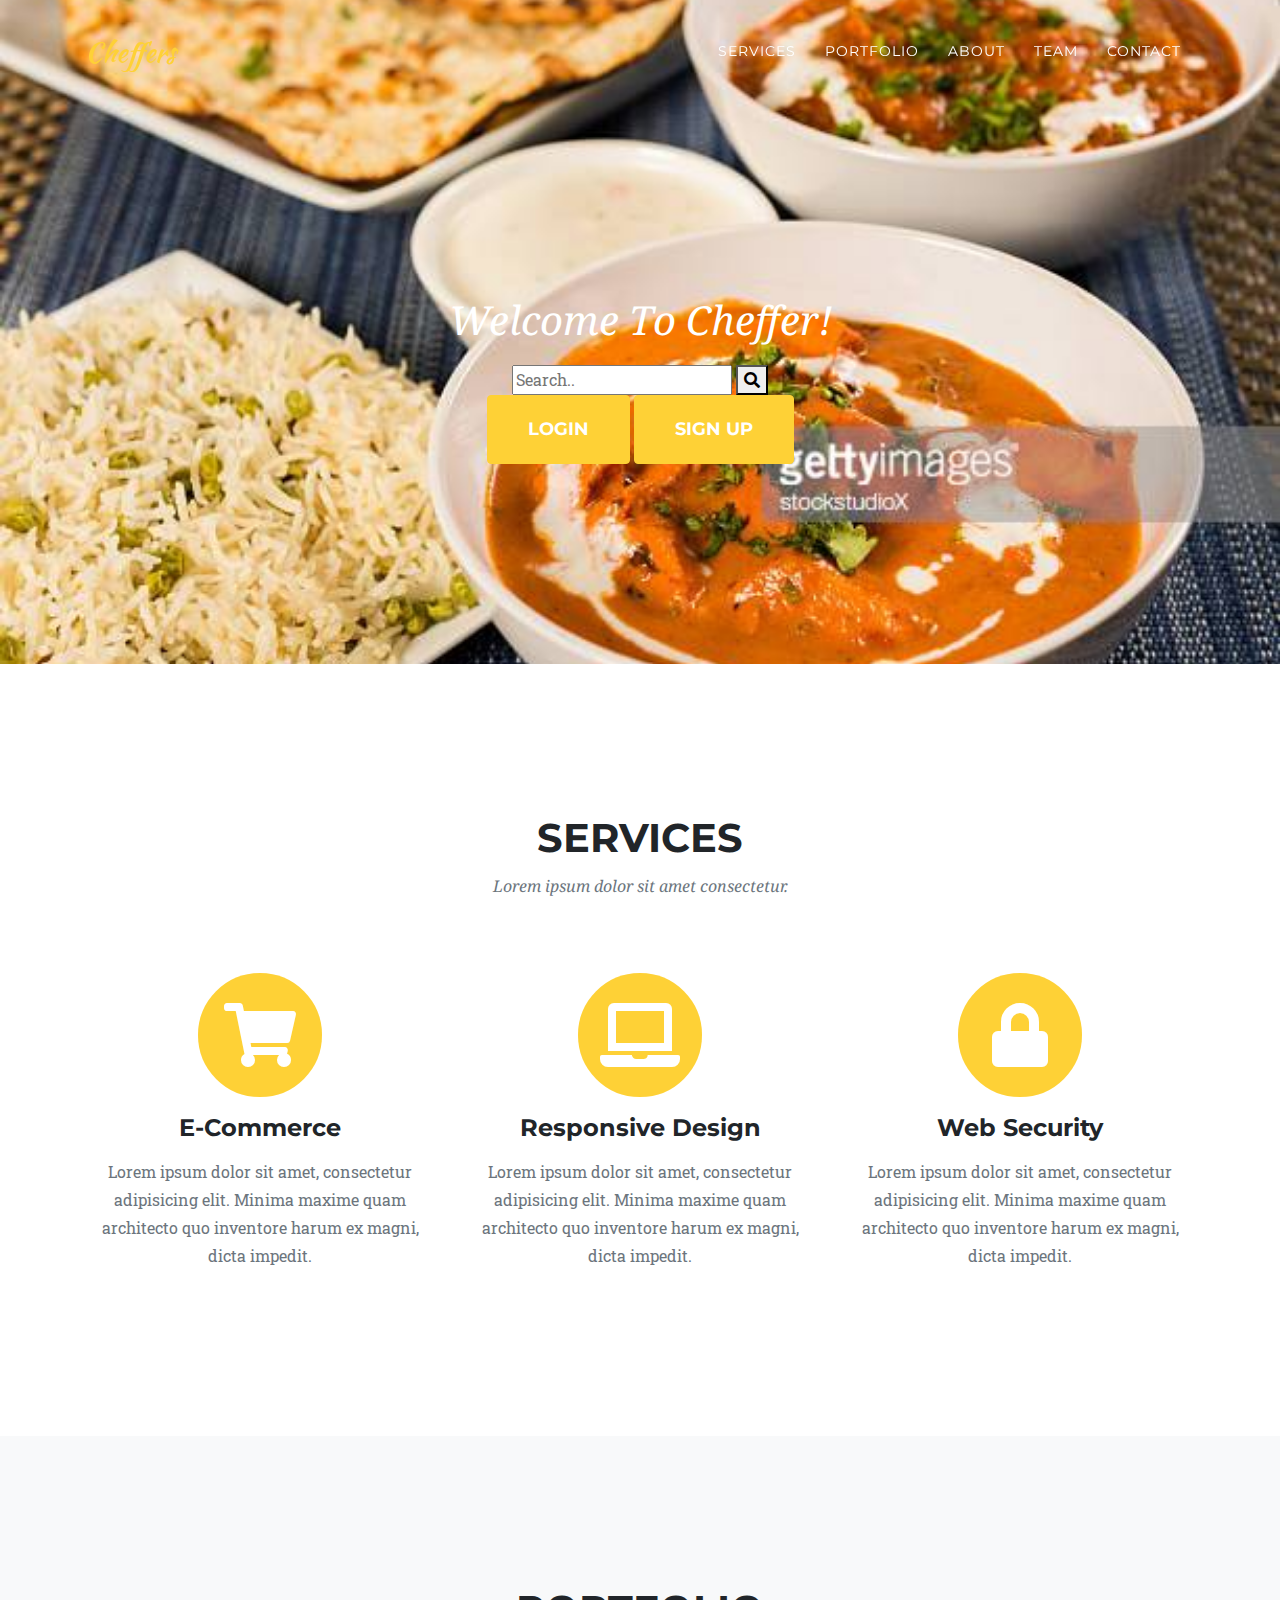
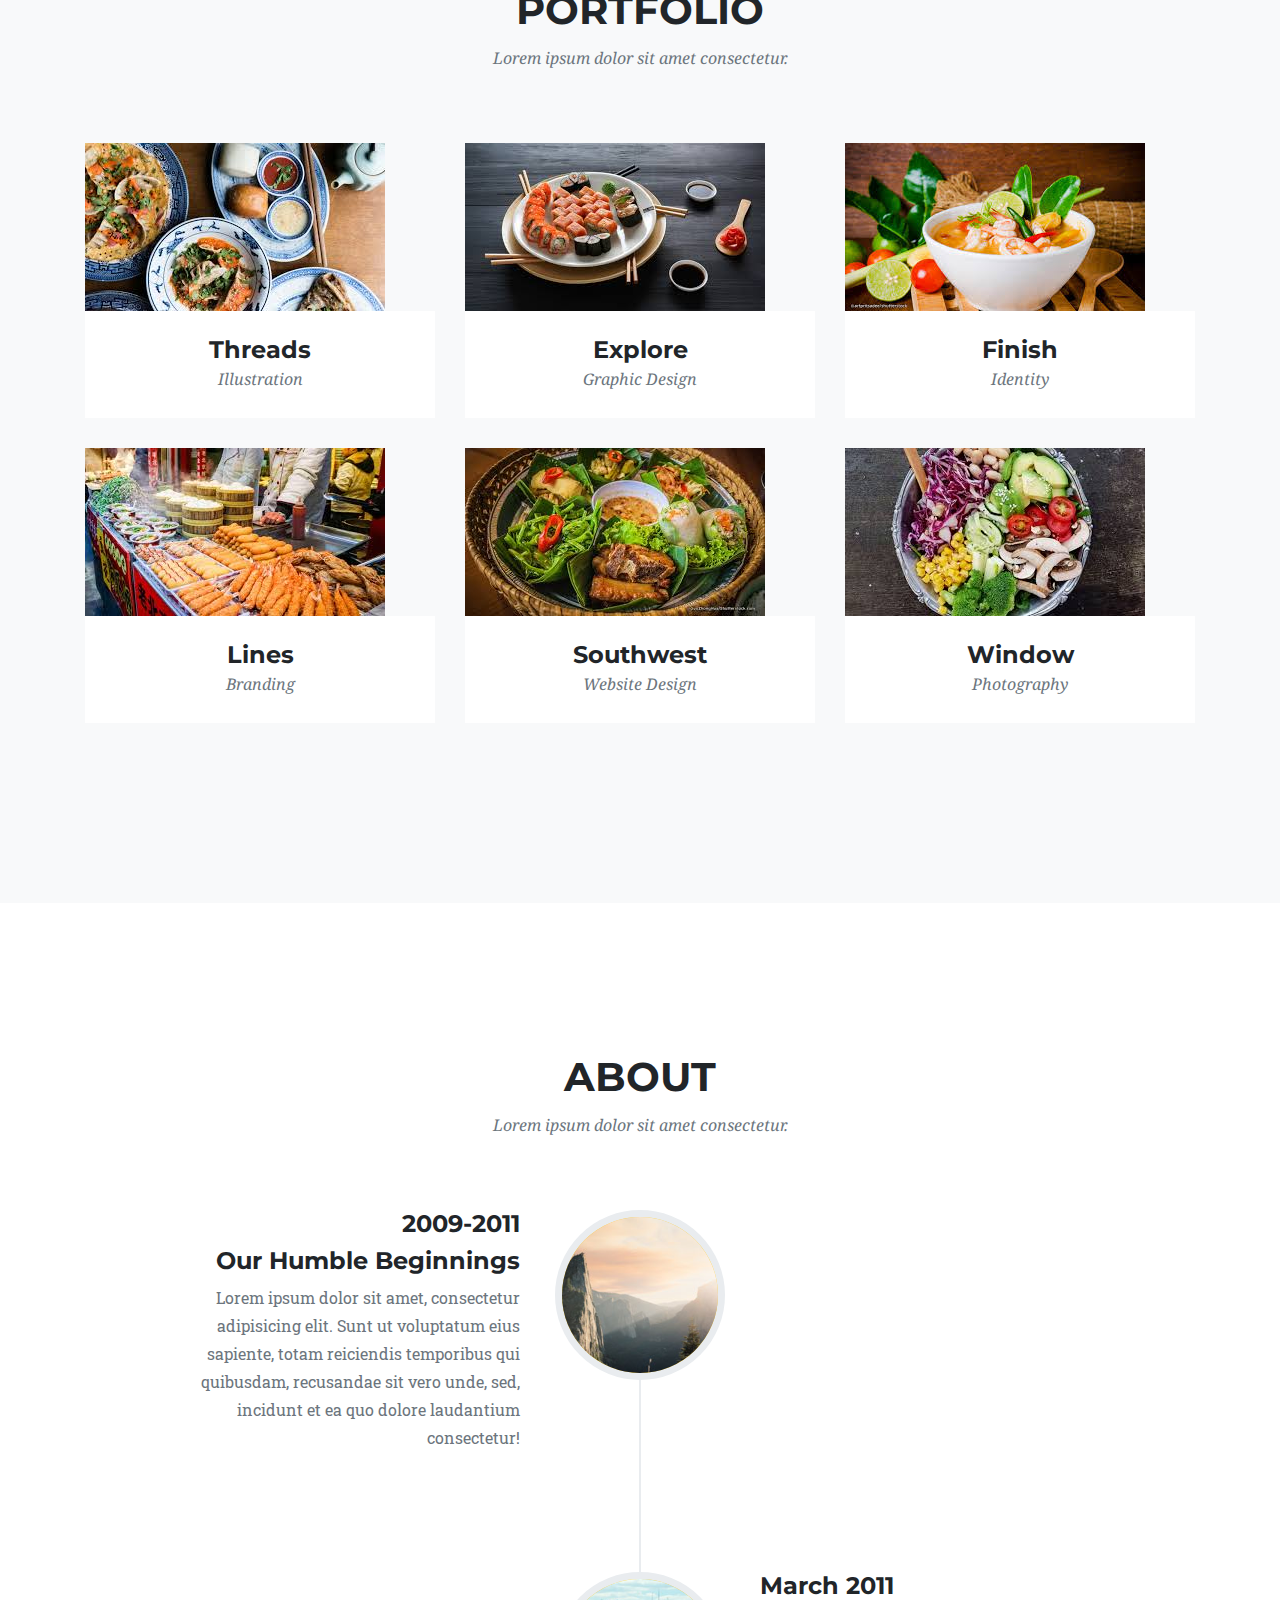
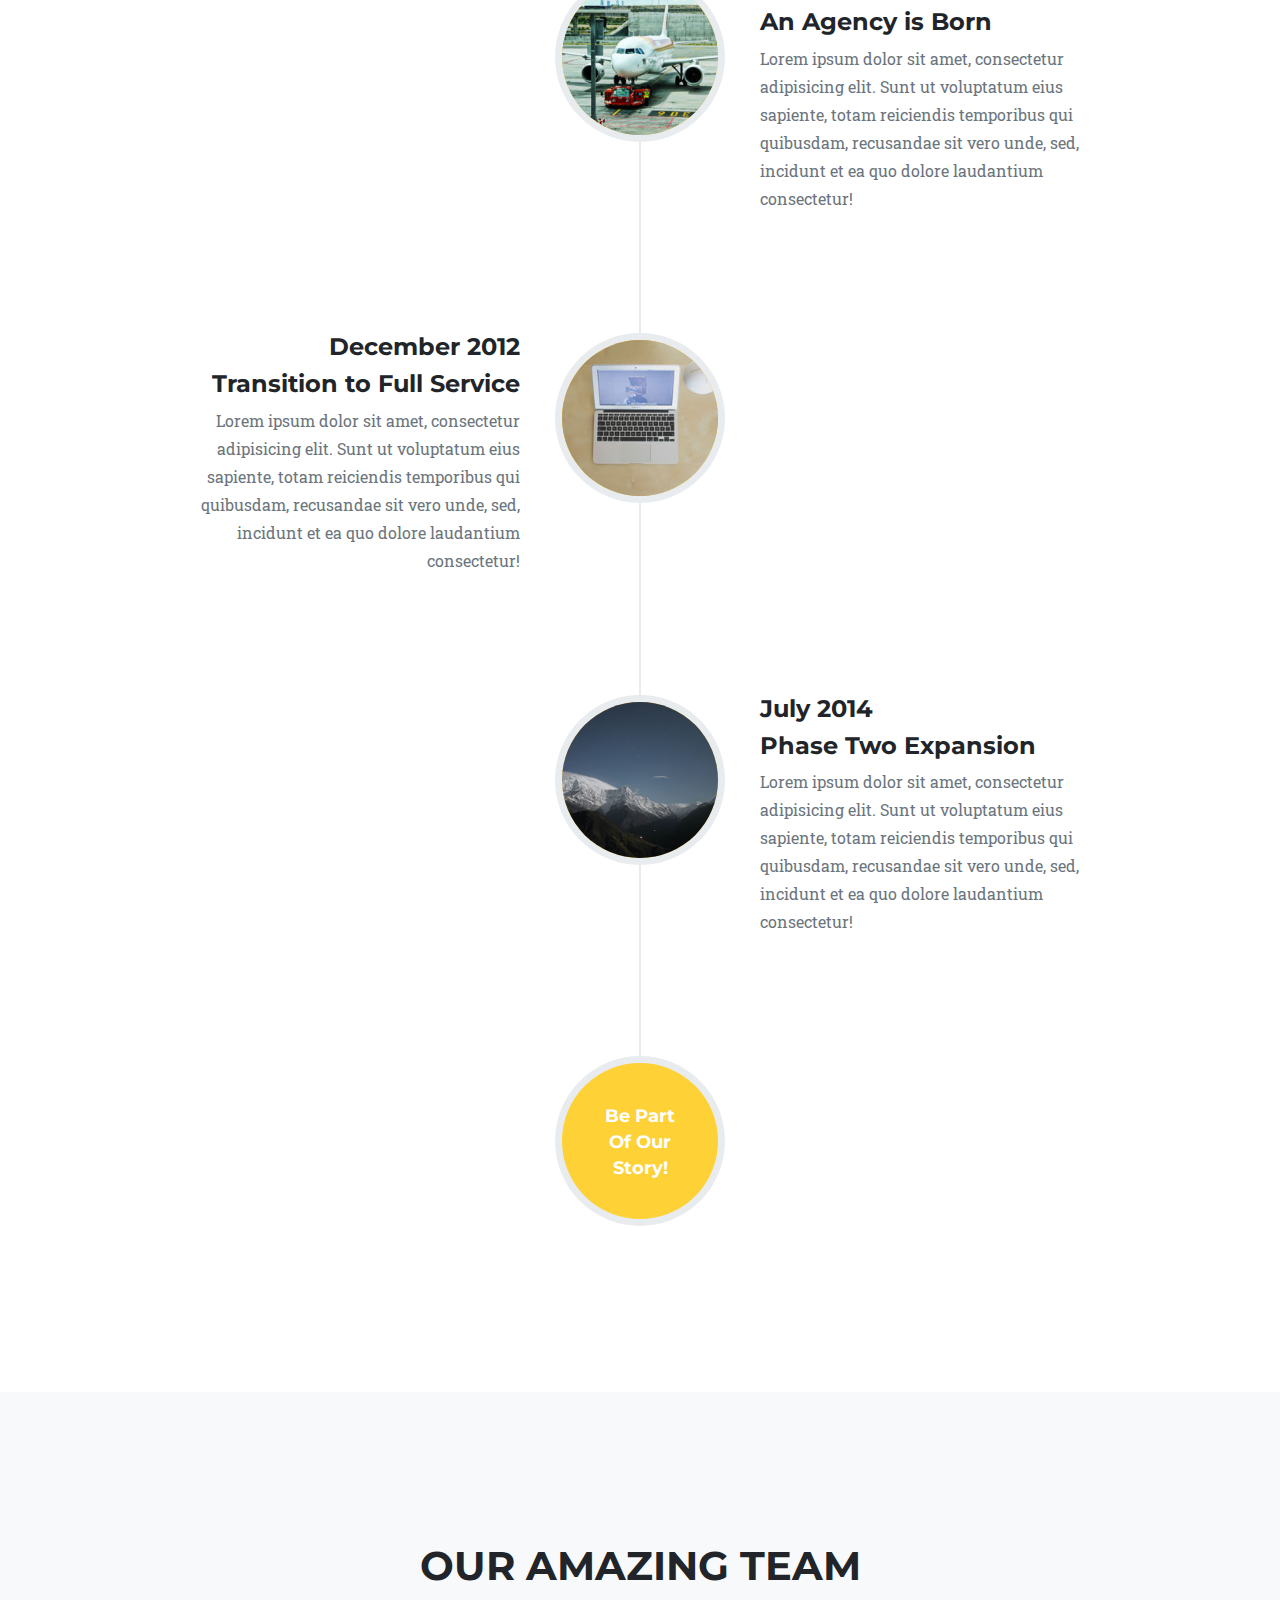
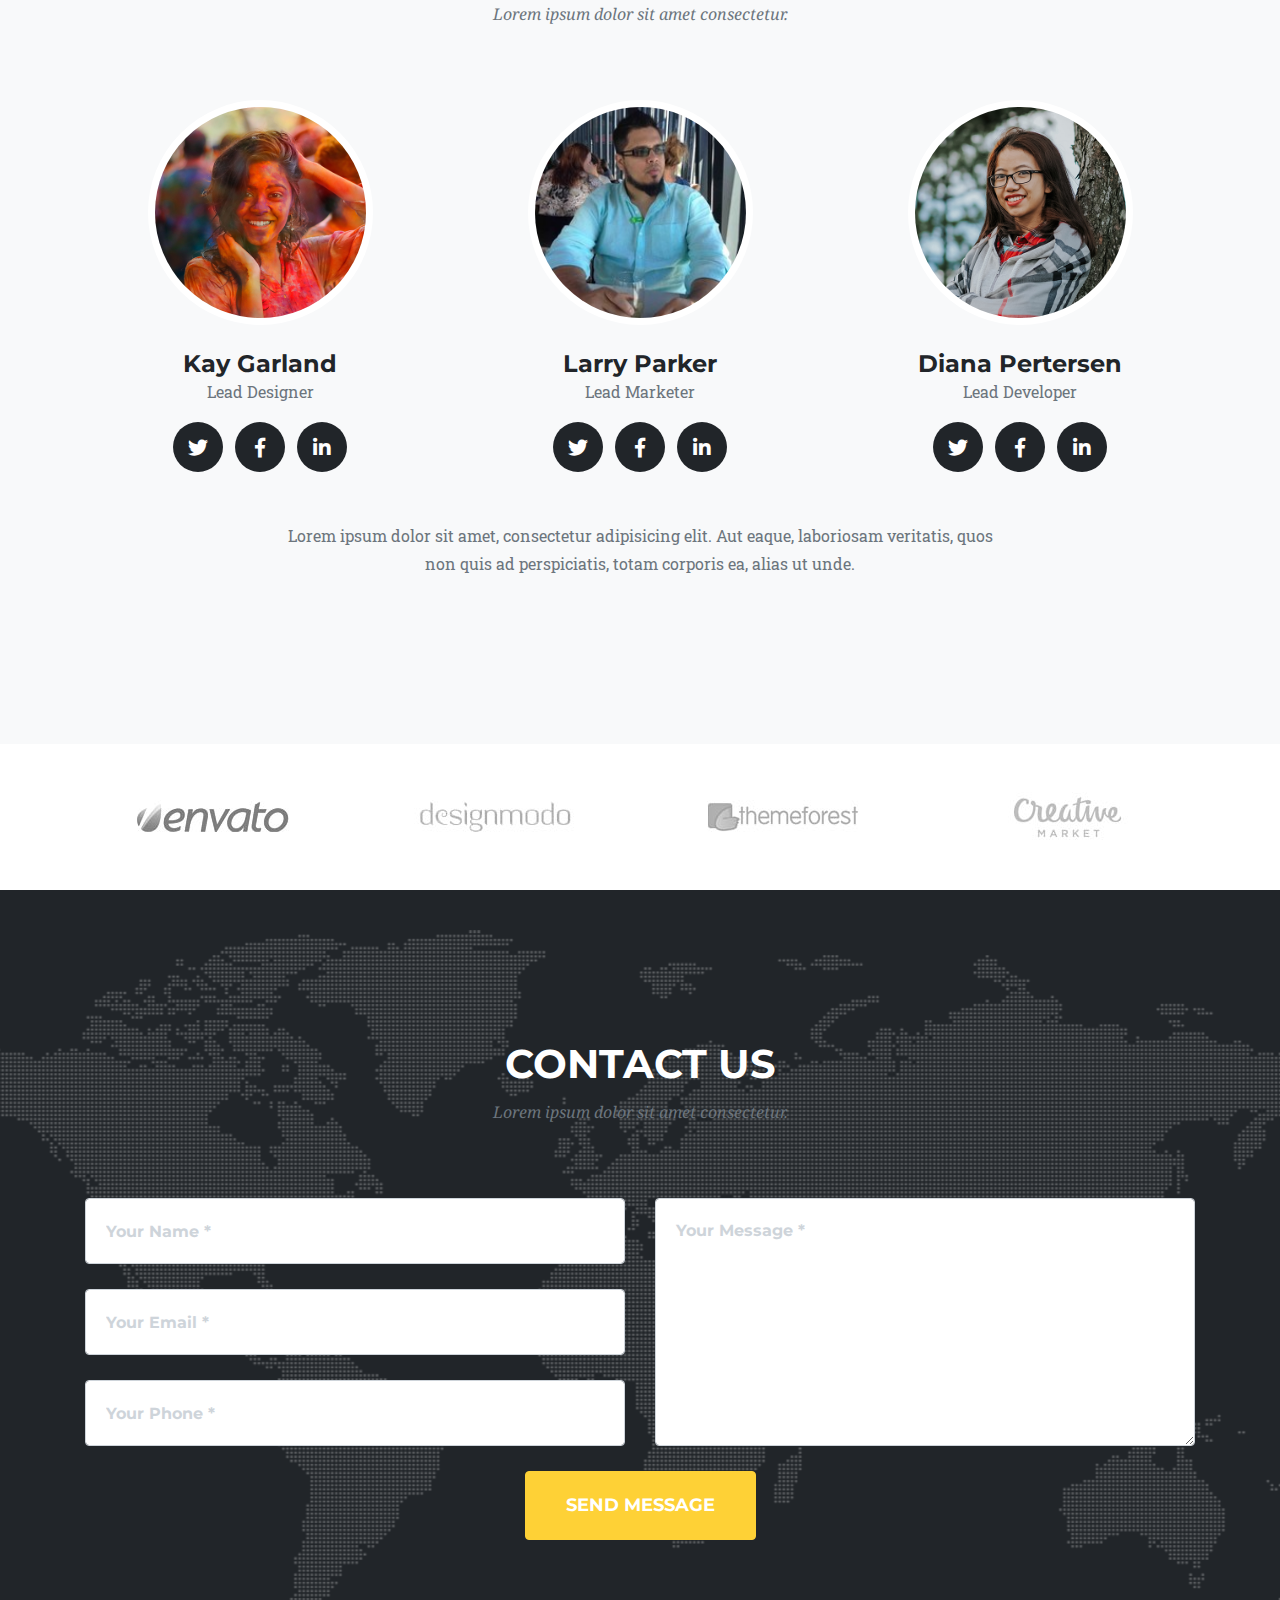
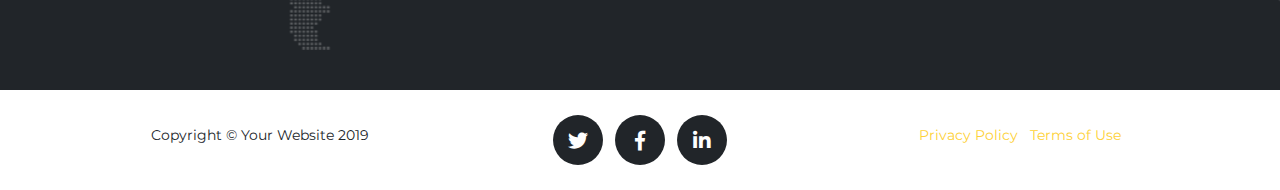
==== commit cb4bd092: "initail" ====
--- a/index.html
+++ b/index.html
@@ -1,4 +1,5 @@
 <!DOCTYPE html>
+<link rel="stylesheet" type="text/css" href="https://cdnjs.cloudflare.com/ajax/libs/font-awesome/4.7.0/css/font-awesome.min.css">
 <html lang="en">
 
 <head>
@@ -8,7 +9,7 @@
   <meta name="description" content="">
   <meta name="author" content="">
 
-  <title>Agency - Start Bootstrap Theme</title>
+  <title>Welcome to Cheffers</title>
 
   <!-- Bootstrap core CSS -->
   <link href="vendor/bootstrap/css/bootstrap.min.css" rel="stylesheet">
@@ -62,14 +63,10 @@
     <div class="container">
       <div class="intro-text">
         <div class="intro-lead-in">Welcome To Cheffer!</div>
-        <div class="wrap">
-   <div class="search">
-      <input type="text" class="searchTerm" placeholder="What are you looking for?">
-      <button type="submit" class="searchButton">
-        <i class="fa fa-search"></i>
-     </button>
-   </div>
-</div>
+       <form class="example" action="action_page.php">
+  <input type="text" placeholder="Search.." name="search">
+  <button type="submit"><i class="fa fa-search"></i></button>
+</form>
         <a class="btn btn-primary btn-xl text-uppercase js-scroll-trigger" href="Login.html">Login</a>
         <a class="btn btn-primary btn-xl text-uppercase js-scroll-trigger" href="Practie-form.html">Sign Up</a>
       </div>
